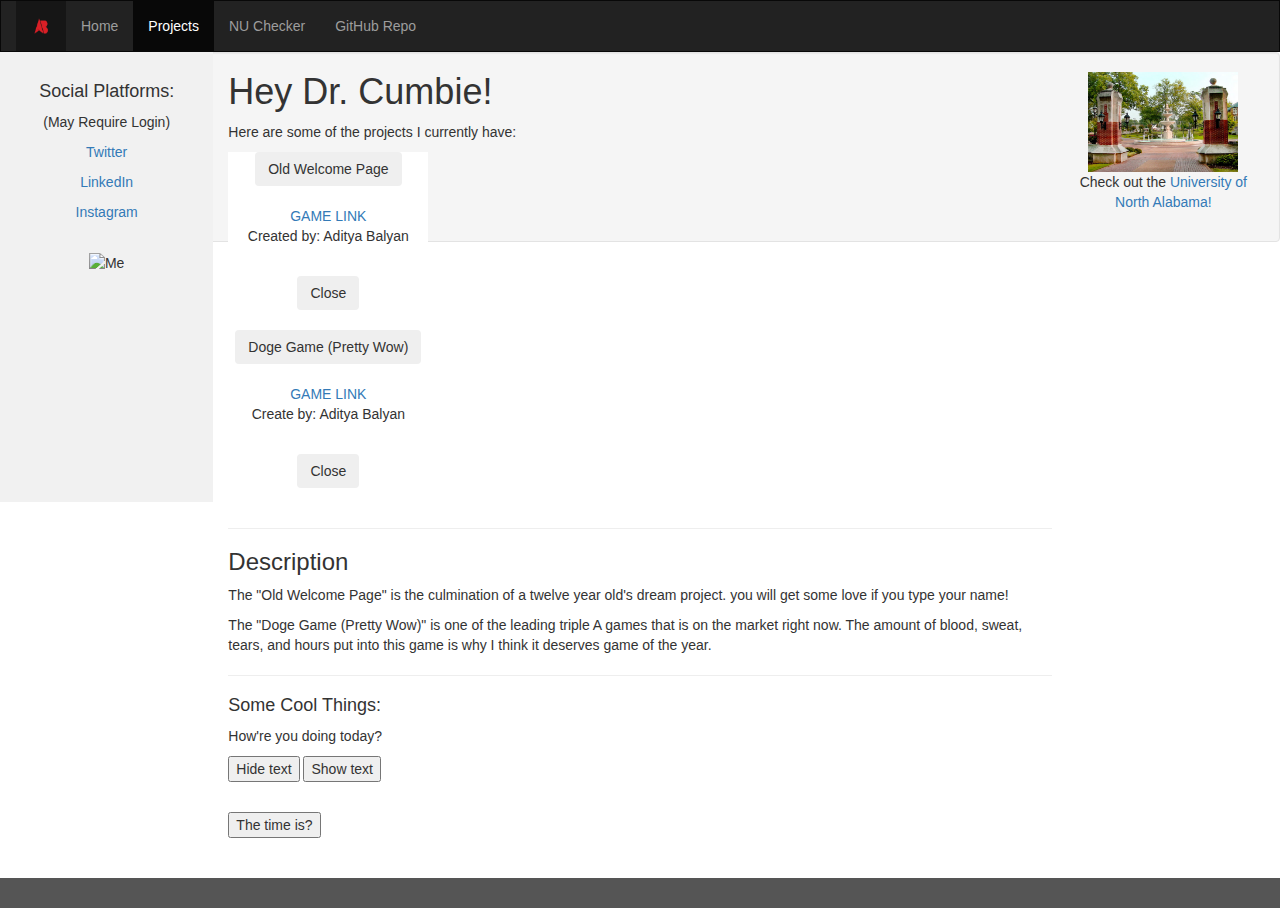
==== projects.html @ 98330f34 "Add files via upload" ====
<!DOCTYPE html>
<html lang="en">
<head>
  <title>Projects</title>
  <meta charset="utf-8">
  <meta name="viewport" content="width=device-width, initial-scale=1">
  <link rel="stylesheet" href="https://maxcdn.bootstrapcdn.com/bootstrap/3.4.1/css/bootstrap.min.css">
  <script src="https://ajax.googleapis.com/ajax/libs/jquery/3.5.1/jquery.min.js"></script>
  <script src="https://maxcdn.bootstrapcdn.com/bootstrap/3.4.1/js/bootstrap.min.js"></script>
  <link href="styles/style.css" rel="stylesheet">
  <style>
    /* Remove the navbar's default margin-bottom and rounded borders */ 
    .navbar {
      margin-bottom: 0;
      border-radius: 0;
    }
    
    /* Set height of the grid so .sidenav can be 100% (adjust as needed) */
    .row.content {height: 450px}
    
    /* Set gray background color and 100% height */
    .sidenav {
      padding-top: 20px;
      background-color: #f1f1f1;
      height: 100%;
    }
    
    /* Set black background color, white text and some padding */
    footer {
      background-color: #555;
      color: white;
      padding: 15px;
    }
    
    /* On small screens, set height to 'auto' for sidenav and grid */
    @media screen and (max-width: 767px) {
      .sidenav {
        height: auto;
        padding: 15px;
      }
      .row.content {height:auto;} 
    }
  </style>
</head>
<body>

<!-- NAVBAR -->

<nav class="navbar navbar-inverse">
    <div class="container-fluid">
      <div class="navbar-header">
        <button type="button" class="navbar-toggle" data-toggle="collapse" data-target="#myNavbar">
          <span class="icon-bar"></span>
          <span class="icon-bar"></span>
          <span class="icon-bar"></span>                        
        </button>
        <img src=imgs/Html.png alt="Logo" width="50" height="50">
      </div>
      <div class="collapse navbar-collapse" id="myNavbar">
        <ul class="nav navbar-nav">
          <li><a href="index.html">Home</a></li>
          <li class="active"><a href="projects.html">Projects</a></li>
          <li><a href="" target="_blank">NU Checker</a></li>
          <li><a href="">GitHub Repo</a></li>
        </ul>
        <ul class="nav navbar-nav navbar-right">
        </ul>
      </div>
    </div>
  </nav>


<!-- LEFT SIDE -->
<div class="container-fluid text-center">    
    <div class="row content">
      <div class="col-sm-2 sidenav">
          <h4>Social Platforms:</h4>
          <p>(May Require Login)</p>
        <p><a href="https://twitter.com/aditya_balyan9" target="_blank">Twitter</a></p>
        <p><a href="https://www.linkedin.com/in/aditya-balyan-bb3478271/" target="_blank">LinkedIn</a></p>
        <p><a href="https://www.instagram.com/aditya_balyan/" target="_blank">Instagram</a></p>
        <br>
        <img src=imgs/myself.jpg alt="Me" width='150' height='150'>
      </div>


<!-- MIDDLE TEXT -->

    <div class="col-sm-8 text-left"> 
	
      <h1>Hey Dr. Cumbie!</h1>
      <p>Here are some of the projects I currently have:</p>
      <div id="firstCard" class='card text-center mx-auto bg-dark blue' style="width: 200px">
        <button class='cardOpen2 btn btn-outline-info'>Old Welcome Page</button>
        <div class='cardHide'>
            <br>
            <a href="https://adityanyc.github.io/Echo-lab/" class="link-info" >GAME LINK</a>
            <p class="text-white">Created by: Aditya Balyan</p>
            <br>
            <button class='btn btn-outline-info cardClose2'>Close</button>  
            <br>      
        </div>
        <br>
    </div>
    <br>
      <hr>

      <h3>Description</h3>
      <p>The "Old Welcome Page" is the culmination of a twelve year old's dream project. you will get some love if you type your name!</p>
      <p>The "Doge Game (Pretty Wow)" is one of the leading triple A games that is on the market right now. The amount of blood, sweat, tears, and hours put into this game is why I think it deserves game of the year.</p>
      <hr>

      <h4>Some Cool Things:</h4>
      <!-- TEXT HIDDEN AND SHOWN -->
      <p id="p1">How're you doing today?</p> 
        <input type="button" value="Hide text" 
        onclick="document.getElementById('p1').style.visibility='hidden'">
        <input type="button" value="Show text"
        onclick="document.getElementById('p1').style.visibility='visible'">
        <br>
        <br>
      <!-- SHOW THE CURRENT DATE AND TIME -->
        <p id="demo"></p>
        <button onclick="document.getElementById('demo').innerHTML=Date()">The time is?</button>


        

    </div>


<!-- RIGHT SIDE  -->

      <div class="well">
        <img src=imgs/una.jpg alt="UNA's campus" width='150' height='100'>
        <p>Check out the <a href=https://una.edu target="_blank">University of North Alabama!</a></p>
      </div>
    </div>
  </div>
</div>
<br>
<br>
<!-- FOOTER TEXT -->

<footer class="container-fluid text-center"></footer>

  <script src="scripts/scripts.js"></script>
  <script src="scripts/dev_skills.js"></script>

</body>
</html>
---- styles/style.css ----
/* Remove the navbar's default margin-bottom and rounded borders */ 
  .navbar {
    margin-bottom: 0;
    border-radius: 0;
  }
  
  /* Set height of the grid so .sidenav can be 100% (adjust as needed) */
  .row.content {height: 450px}
  
  /* Set gray background color and 100% height */
  .sidenav {
    padding-top: 20px;
    background-color: #f1f1f1;
    height: 100%;
  }
  
  /* Set black background color, white text and some padding */
  footer {
    background-color: #555;
    color: white;
    padding: 15px;
  }
  
  /* On small screens, set height to 'auto' for sidenav and grid */
  @media screen and (max-width: 767px) {
    .sidenav {
      height: auto;
      padding: 15px;
    }
    .row.content {height:auto;} 
  }

  .card {
    background-color: rgb(255, 255, 255);
  }  

  .container {
    position: relative;
    width: 50%;
  }
  
  .image {
    opacity: 1;
    display: block;
    width: 100%;
    height: 150;
    transition: .5s ease;
    backface-visibility: hidden;
  }
  
  .middle {
    transition: .5s ease;
    opacity: 0;
    position: absolute;
    top: 50%;
    left: 50%;
    transform: translate(-50%, -50%);
    -ms-transform: translate(-50%, -50%);
    text-align: center;
  }
  
  .container:hover .image {
    opacity: 0.3;
  }
  
  .container:hover .middle {
    opacity: 1;
  }
  
  .text {
    background-color: #04AA6D;
    color: white;
    font-size: 16px;
    padding: 16px 32px;
  }
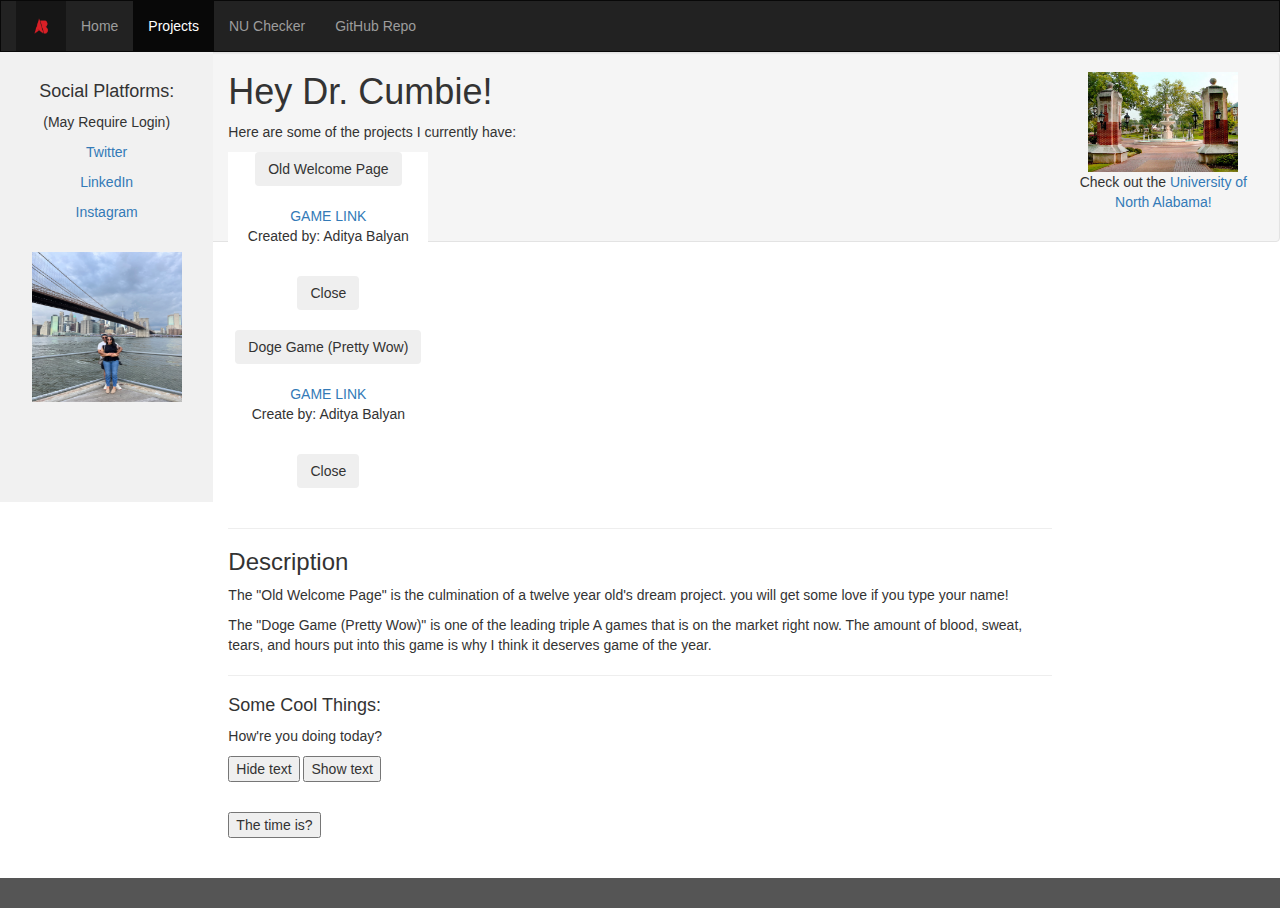
==== commit 32b15a33: "Update projects.html" ====
--- a/projects.html
+++ b/projects.html
@@ -61,7 +61,7 @@
           <li><a href="index.html">Home</a></li>
           <li class="active"><a href="projects.html">Projects</a></li>
           <li><a href="" target="_blank">NU Checker</a></li>
-          <li><a href="">GitHub Repo</a></li>
+          <li><a href="https://github.com/adityaNYC/Foxtrot">GitHub Repo</a></li>
         </ul>
         <ul class="nav navbar-nav navbar-right">
         </ul>
@@ -80,7 +80,7 @@
         <p><a href="https://www.linkedin.com/in/aditya-balyan-bb3478271/" target="_blank">LinkedIn</a></p>
         <p><a href="https://www.instagram.com/aditya_balyan/" target="_blank">Instagram</a></p>
         <br>
-        <img src=imgs/myself.jpg alt="Me" width='150' height='150'>
+        <img src=imgs/Myself.jpg alt="Me" width='150' height='150'>
       </div>
 
 
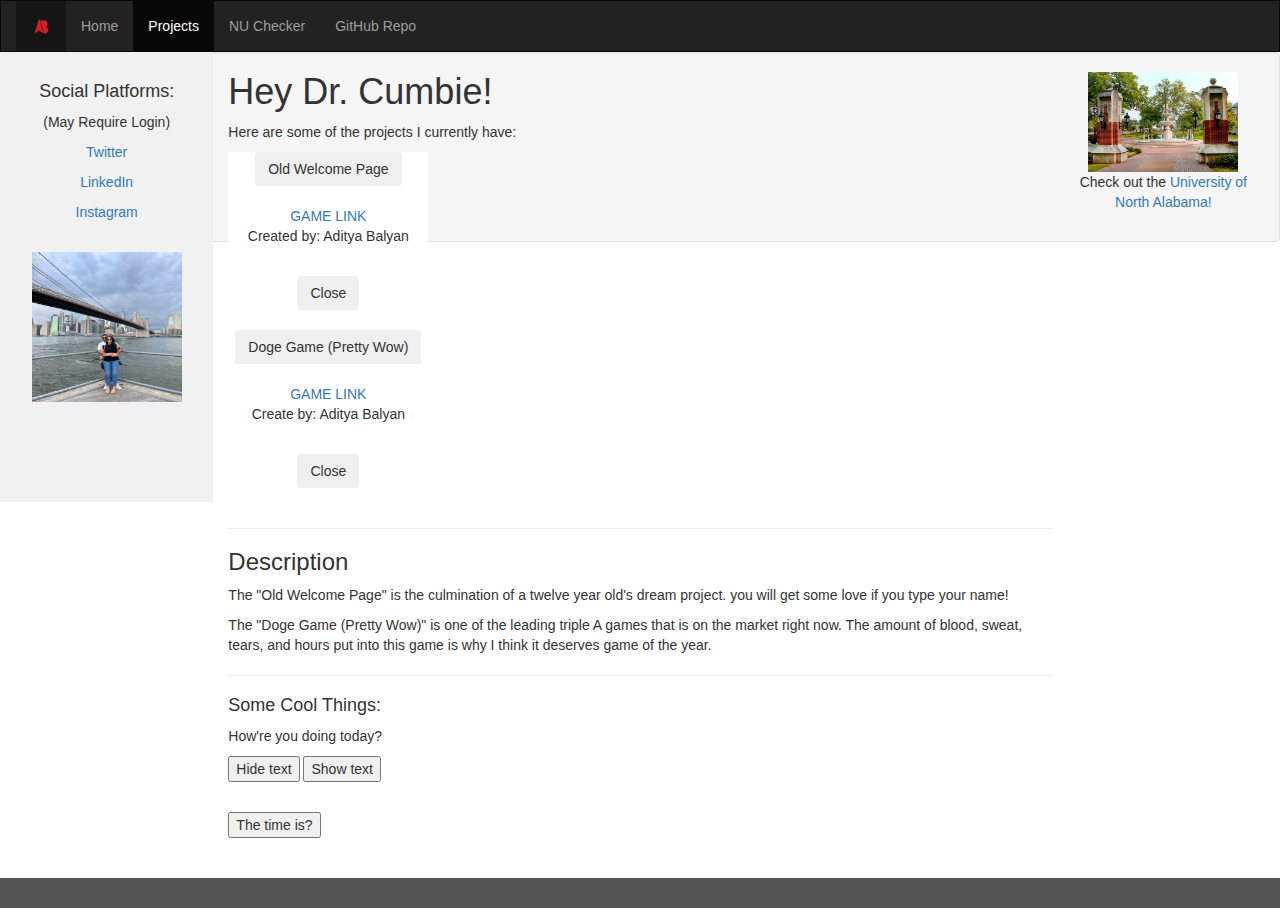
==== commit f4c1fa3d: "Update projects.html" ====
--- a/projects.html
+++ b/projects.html
@@ -80,7 +80,7 @@
         <p><a href="https://www.linkedin.com/in/aditya-balyan-bb3478271/" target="_blank">LinkedIn</a></p>
         <p><a href="https://www.instagram.com/aditya_balyan/" target="_blank">Instagram</a></p>
         <br>
-        <img src=imgs/Myself.jpg alt="Me" width='150' height='150'>
+        <img src="./imgs/Myself.jpg" alt="Me" width='150' height='150'>
       </div>
 
 
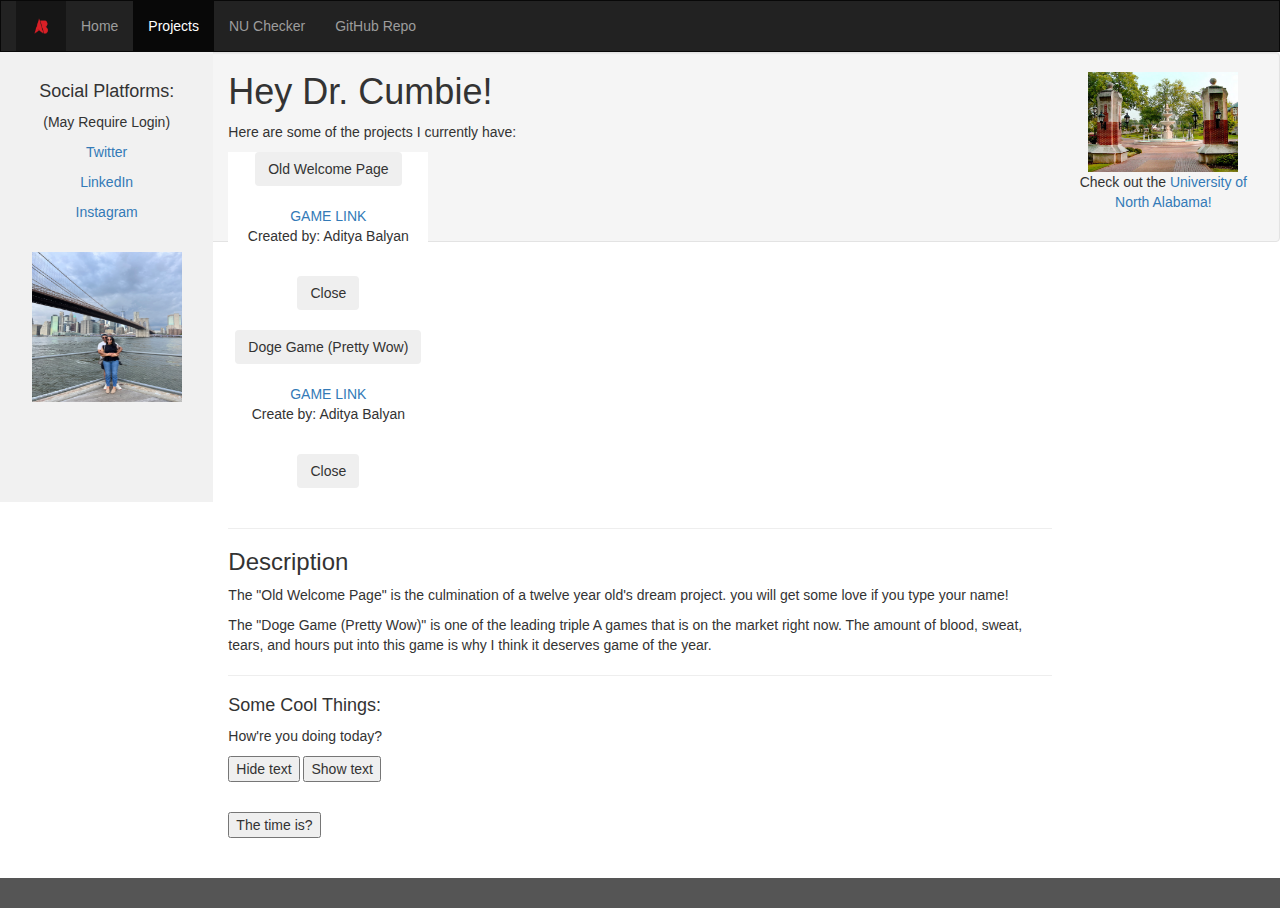
==== commit d05185f8: "Update projects.html" ====
--- a/projects.html
+++ b/projects.html
@@ -80,7 +80,7 @@
         <p><a href="https://www.linkedin.com/in/aditya-balyan-bb3478271/" target="_blank">LinkedIn</a></p>
         <p><a href="https://www.instagram.com/aditya_balyan/" target="_blank">Instagram</a></p>
         <br>
-        <img src="./imgs/Myself.jpg" alt="Me" width='150' height='150'>
+        <img src="imgs/Myself.jpg" alt="Me" width='150' height='150'>
       </div>
 
 
